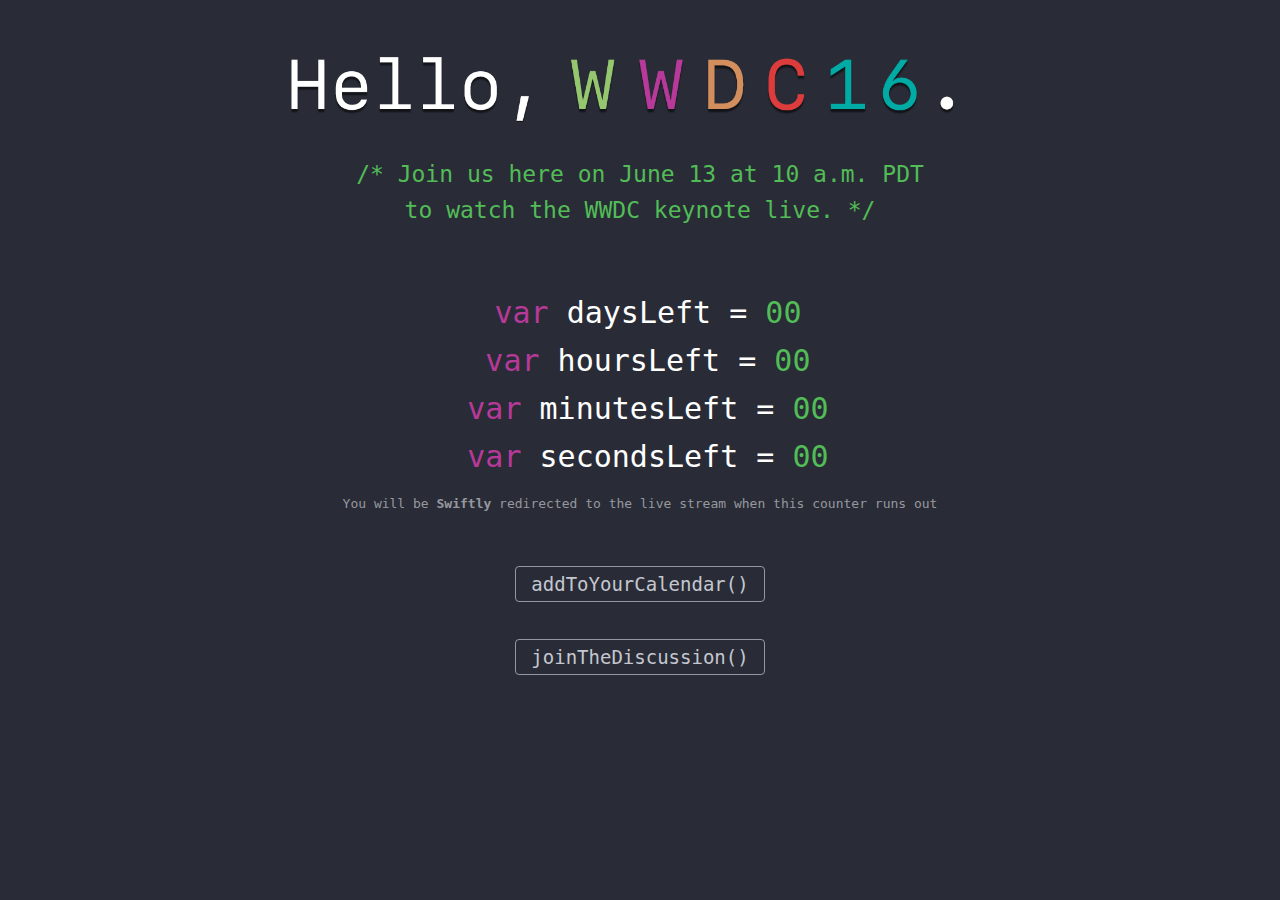
==== public/index.html @ 40a651a8 "cleanup" ====
<!DOCTYPE html>
<!--AppleTimer is not affiliated with, maintained by, or in any way officially connected with Apple, Inc. or any of its business units. Some images presented within this site are copyright © by Apple, Inc.-->

<html>

<head>
  <meta name="google-translate-customization" content="eafad8eba9ef29c-3343a4aba0c57573-gf6122eff8270bd4f-12"></meta>
  <meta name="apple-mobile-web-app-capable" content="yes"/>
  <meta name="apple-mobile-web-app-capable" content="yes">
  <meta name="viewport" content="initial-scale=1.0">
  <meta name="viewport" content="maximum-scale=1.0">
  <meta name="viewport" content="user-scalable=no">
  <meta name="viewport" content="width=device-width">
  <meta name="viewport" content="width=device-width, initial-scale=1, maximum-scale=1, user-scalable=0"/>
  <meta property="og:site_name" content="AppleTimer"/>
  <meta property="og:description" content="A beautiful countdown to track the days, hours, minutes, and seconds remaining until the next Apple event or product release! A creation brought to you by Efrain Ayllon Roa, Nick Pomes, and Timothy Reavis."/>
  <meta property="og:image" content="../img/AppleTimerFacebook.jpg"/>
  <meta name="apple-mobile-web-app-status-bar-style" content="black">
  <meta charset="utf-8">
  <meta http-equiv="X-UA-Compatible" content="IE=edge">
  <meta name="viewport" content="width=device-width, initial-scale=1">
  <meta name="description" content="A beautiful countdown to track the days, hours, minutes, and seconds remaining until the next Apple event or product release! A creation brought to you by Efrain Ayllon Roa, Nick Pomes, and Timothy Reavis.">
  <meta name="keywords" content="apple,iphone,ipad,countdown,wwdc,appletimer,applecountdown,new iphone,how many days are left until the iphone 6 comes out,nick pomes,efrain roa,timothy reavis,wwdctimer,keynote,event,announcement">
  <meta name="viewport" content="user-scalable=no, width=device-width">
  <link rel="stylesheet" type="text/css" href="style.css">
  <link rel="stylesheet" type="text/css" href="css/font-awesome.min.css">
  <script>
    (function(i,s,o,g,r,a,m){i['GoogleAnalyticsObject']=r;i[r]=i[r]||function(){
    (i[r].q=i[r].q||[]).push(arguments)},i[r].l=1*new Date();a=s.createElement(o),
    m=s.getElementsByTagName(o)[0];a.async=1;a.src=g;m.parentNode.insertBefore(a,m)
    })(window,document,'script','https://www.google-analytics.com/analytics.js','ga');

    ga('create', 'UA-79223031-1', 'auto');
    ga('send', 'pageview');

  </script>
  <title>WWDC16 Countdown</title>

</head>

<body id="main" class="base-swag">

  <div class="maincontentarea">
    <div class="wwdc">
      <div class="wwdc__marketingfoobar">

    </br>

    <center>
      <a class="unicorn7-link" href="http://developer.apple.com/wwdc/live">
        <img class="unicorn7-link" style="width:699px" src="hero_large_2x.png"></img>
      </a>
    </center>

  <center>
    <p>
      /* Join us here on June 13 at 10 a.m. PDT</br>
      to watch the WWDC keynote live. */</p>
      <br>
      <div class="at-countdown" id="at-countdown">

        <div class="at-col col1">
          <!--<span class="at-days-label"></span>-->
          <div class="space"></div>
          <span class="unicorn6" style="font-size:30px;">var
          </span>
          <span class="unicorn7" style="font-size:30px;">daysLeft =
          </span>
          <!--<span class="unicorn5">"</span>-->
          <span class="at-days" style="font-size:30px;"></span>
          <!--<span class="unicorn5">"</span>-->
        </div>
        <div class="at-col col2">
          <!--<span class="at-hours-label"></span>-->
          <div class="space"></div>
          <span class="unicorn6" style="font-size:30px;">var
          </span>
          <span class="unicorn7" style="font-size:30px;">hoursLeft =
          </span>
          <!--<span class="unicorn5">"</span>-->
          <span class="at-hours" style="font-size:30px;"></span>
          <!--<span class="unicorn5">"</span>-->
        </div>
        <div class="at-col col3">
          <!--<span class="at-minutes-label"></span>-->
          <div class="space"></div>
          <span class="unicorn6" style="font-size:30px;">var
          </span>
          <span class="unicorn7" style="font-size:30px;">minutesLeft =
          </span>
          <!--<span class="unicorn5">"</span>-->
          <span class="at-minutes" style="font-size:30px;">
            <!--</span><span class="unicorn5">"</span>-->
          </div>
          <div class="at-col col4">
            <!--<span class="at-seconds-label"></span>-->
            <div class="space"></div>
            <span class="unicorn6" style="font-size:30px;">var
            </span>
            <span class="unicorn7" style="font-size:30px;">secondsLeft =
            </span>
            <!--<span class="unicorn5">"</span>-->
            <span class="at-seconds" style="font-size:30px;">
              <!--</span><span class="unicorn5">"</span>-->
            </div>

            <p class="redirect-info">
              You will be <b>Swiftly</b> redirected to the live stream when this counter runs out
            </p>
            <br>

            <a class="add-to-cal" href="event.ics">
              <i class="fa fa-calendar" aria-hidden="true"></i>
              addToYourCalendar()
            </a>
            <br>
            <br>

            <a class="add-to-cal" href="http://apple-wwdc-2016.herokuapp.com">
              <i class="fa fa-slack" aria-hidden="true"></i>
              joinTheDiscussion()
            </a>
          </center>


        </div>


      </div>

      <script src="jquery-1.11.2.min.js"></script>
      <script src="jquery.appletimer.js"></script>

      <!-- Init Countdown plugin -->

      <script src="./main.js"></script>


    </body>
    </html>
---- public/style.css ----
.unicorn1{
  color:#52bc57;
}

a.add-to-cal{
  color: #c4c7d0;
  font-size: 19px;
  padding: 6px;
  border: solid 1px #96989f;
  border-radius: 4px;
  padding-left: 15px;
  padding-right: 15px;
  text-decoration: none;
  -moz-transition: all .2s ease-in;
  -o-transition: all .2s ease-in;
  -webkit-transition: all .2s ease-in;
  transition: all .2s ease-in;
}

a.add-to-cal:hover{
  color: #292C36;
  background-color: #96989f;

}


.join-slack{
  color: #c4c7d0;
  font-size: 14px;
}

.redirect-info{
  color: #96989f;
  font-size: 13px;
}

.unicorn2{
  color:#00aba4;
}

.unicorn3{
  color:#dc3b3b;
}

.unicorn4 {
  color:#8884c5;
}

.unicorn5{
  color:#d28e5d;
}

.unicorn6{
  color:#b73999;
}

.unicorn7 {
  color: #fff;
}

.unicorn7-link {
  color:white;
  cursor:pointer;
  max-width: 100%;


}
.unicorn7-link:hover {color:#dedede;cursor:pointer;}

.cursor {
  content: '';
  display:block;
  color:white;
  width: 1px;
  height: 70px;
  background-color: white;
  position:absolute;
  left: 933px;
  top: 145px;
  -moz-animation: 1s step-end blink infinite;
  -ms-animation: 1s step-end blink infinite;
  -o-animation: 1s step-end blink infinite;
  animation: 1s step-end blink infinite;
}

.apple {
  display:block;
  color:white;
  width: 1px;
  height: 1px;
  background-color: white;
  position:absolute;
  left: 157px;
  top: -6px;
  /*  -moz-animation: 1s step-end blink infinite;
  -ms-animation: 1s step-end blink infinite;
  -o-animation: 1s step-end blink infinite;
  animation: 1s step-end blink infinite;*/
}

.wsign {
  display:block;
  /*color:white;*/
  width: 1px;
  height: 1px;
  background-color: white;
  position:absolute;
  left: 2px;
  top: -1px;
  /*  -moz-animation: 1s step-end blink infinite;
  -ms-animation: 1s step-end blink infinite;
  -o-animation: 1s step-end blink infinite;
  animation: 1s step-end blink infinite;*/
}
.wsign2 {
  display:block;
  color:#b73999;
  width: 1px;
  height: 1px;
  background-color: white;
  position:absolute;
  left: 28px;
  top: -1px;
  /*  -moz-animation: 1s step-end blink infinite;
  -ms-animation: 1s step-end blink infinite;
  -o-animation: 1s step-end blink infinite;
  animation: 1s step-end blink infinite;*/
}
.dsign {
  display:block;
  color:#d28e5d;
  width: 1px;
  height: 1px;
  background-color: white;
  position:absolute;
  left: 54px;
  top: -1px;
  /*  -moz-animation: 1s step-end blink infinite;
  -ms-animation: 1s step-end blink infinite;
  -o-animation: 1s step-end blink infinite;
  animation: 1s step-end blink infinite;*/
}
.csign {
  display:block;
  color:#dc3b3b;
  width: 1px;
  height: 1px;
  background-color: white;
  position:absolute;
  left: 80px;
  top: -1px;
  /*  -moz-animation: 1s step-end blink infinite;
  -ms-animation: 1s step-end blink infinite;
  -o-animation: 1s step-end blink infinite;
  animation: 1s step-end blink infinite;*/
}
.onesign {
  display:block;
  color:#00aba4;
  width: 1px;
  height: 1px;
  background-color: white;
  position:absolute;
  left: 106px;
  top: -1px;
  /*  -moz-animation: 1s step-end blink infinite;
  -ms-animation: 1s step-end blink infinite;
  -o-animation: 1s step-end blink infinite;
  animation: 1s step-end blink infinite;*/
}
.sixsign {
  display:block;
  color:#00aba4;
  width: 1px;
  height: 1px;
  background-color: white;
  position:absolute;
  left: 132px;
  top: -1px;
  /*  -moz-animation: 1s step-end blink infinite;
  -ms-animation: 1s step-end blink infinite;
  -o-animation: 1s step-end blink infinite;
  animation: 1s step-end blink infinite;*/
}

.space {
  content: '';
  display:inline-block;
  color:#292c36;
  width: 2px;
  height: 1px;
  opacity:0;
  background-color: white;
  position:inline-block;
}

.topspace {
  content: '';
  display:block;
  color:#292c36;
  width: 0px;
  height: 0px;
  margin-top:0.3em;
  opacity:0;
  background-color: white;
  position:block;
}

.blinking-cursor {
  height:3em;
}

@-webkit-keyframes blink {
  0% { opacity: 0;}
  50% { opacity: 1; }
  100% { opacity: 0; }
}

@-moz-keyframes blink {
  0% { opacity: 0;}
  50% { opacity: 1; }
  100% { opacity: 0; }
}

@-ms-keyframes blink {
  0% { opacity: 0;}
  50% { opacity: 1; }
  100% { opacity: 0; }
}

@-o-keyframes blink {
  0% { opacity: 0;}
  50% { opacity: 1; }
  100% { opacity: 0; }
}

@keyframes blink {
  0% { opacity: 0;}
  50% { opacity: 1; }
  100% { opacity: 0; }
}


.unicorn8{color: #94c66e}

body {
  background-color: #292c36;
  color: #52bc57;
  /*margin: 2em 22px;*/
  font-family: 'Roboto Mono', monospace;
  font-size: 23px;
  line-height: 1.6;

  -webkit-font-smoothing: antialiased;
  -moz-osx-font-smoothing: grayscale;
}



.wwdc__marketingfoobar {
  /*	margin-bottom: 80px;*/
  color: map-get($colors, 'unicorn8');
}
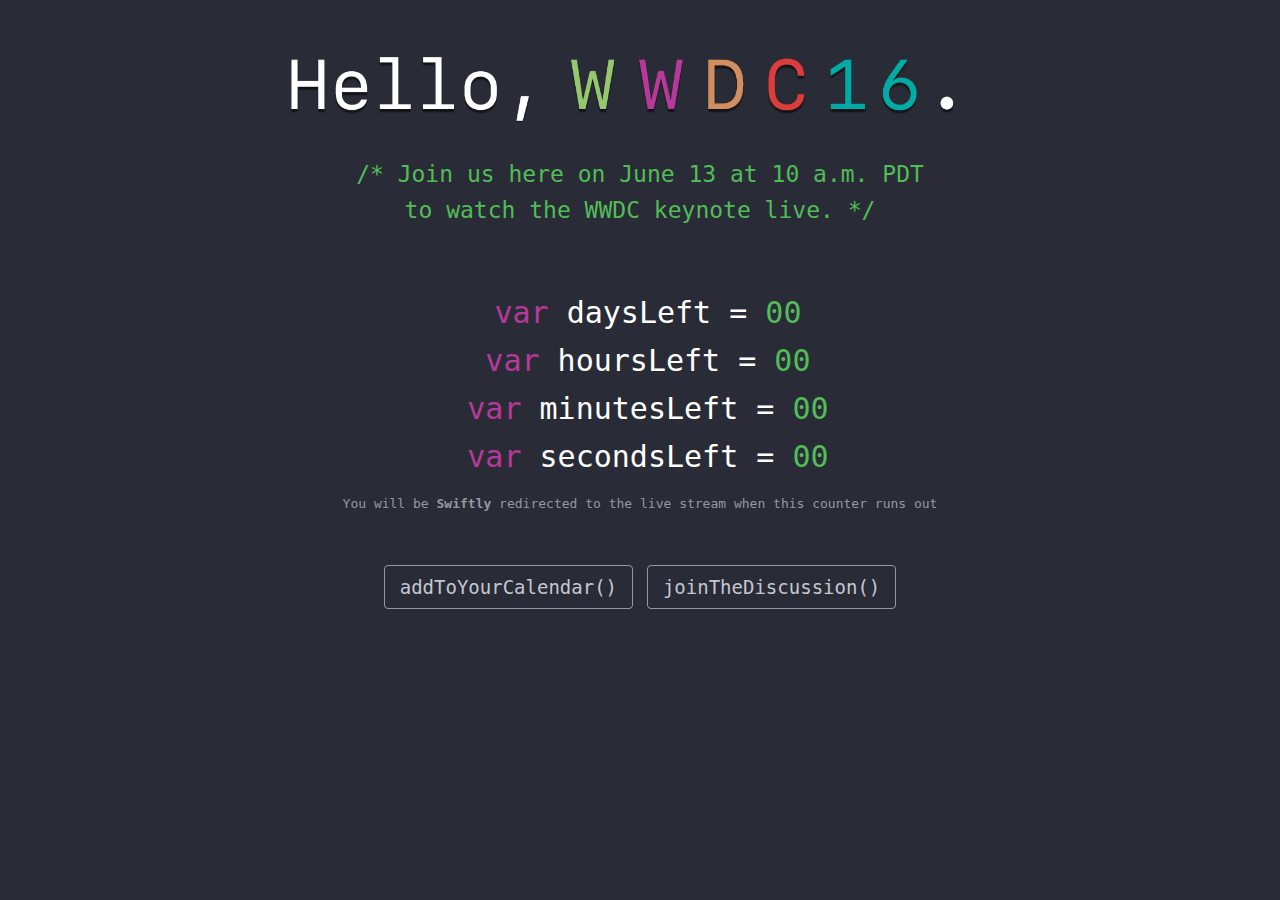
==== commit 0e1eadfa: "cleanup" ====
--- a/public/index.html
+++ b/public/index.html
@@ -113,8 +113,7 @@
               <i class="fa fa-calendar" aria-hidden="true"></i>
               addToYourCalendar()
             </a>
-            <br>
-            <br>
+
 
             <a class="add-to-cal" href="http://apple-wwdc-2016.herokuapp.com">
               <i class="fa fa-slack" aria-hidden="true"></i>
@@ -128,6 +127,22 @@
 
       </div>
 
+      <footer>
+
+        <a href="https://github.com/avatsaev/wwdc16-countdown">
+          <i class="fa fa-github" aria-hidden="true"></i>
+        </a>
+
+        <a href="https://twitter.com/avatsaev">
+          <i class="fa fa-twitter" aria-hidden="true"></i>
+        </a>
+
+
+
+      </footer>
+
+
+
       <script src="jquery-1.11.2.min.js"></script>
       <script src="jquery.appletimer.js"></script>
 
--- a/public/style.css
+++ b/public/style.css
@@ -1,5 +1,18 @@
 .unicorn1{
   color:#52bc57;
+}
+
+footer{
+  position: absolute;
+  bottom: 0;
+  width: 100%;
+}
+
+footer a{
+  color: #96989f;
+  font-size: 19px;
+  text-decoration: none;
+  text-shadow: 0px 1px 1px black;
 }
 
 a.add-to-cal{
@@ -15,6 +28,9 @@
   -o-transition: all .2s ease-in;
   -webkit-transition: all .2s ease-in;
   transition: all .2s ease-in;
+  display: inline-block;
+  margin-bottom: 10px;
+
 }
 
 a.add-to-cal:hover{
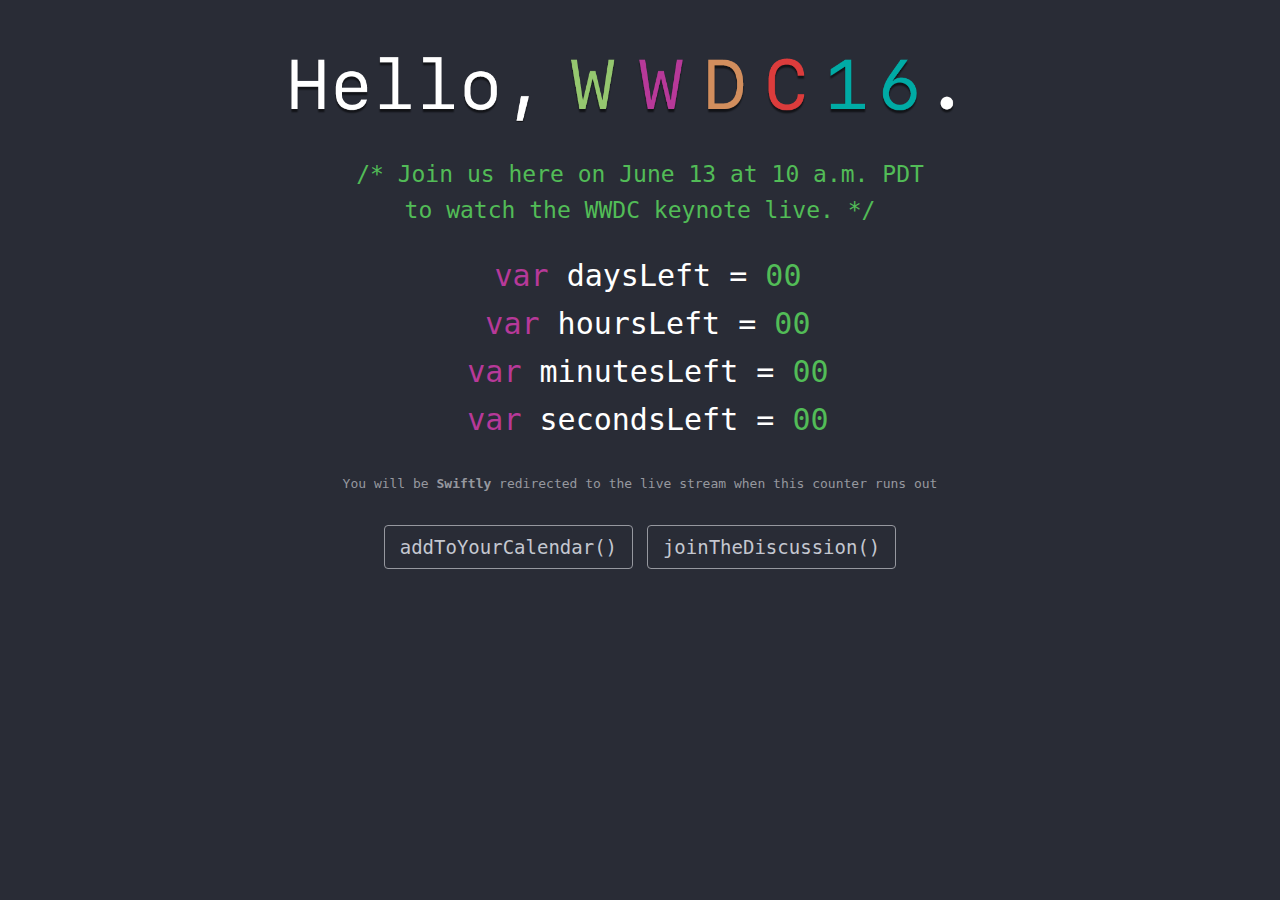
==== commit d5bce978: "cleanup" ====
--- a/public/index.html
+++ b/public/index.html
@@ -56,7 +56,7 @@
     <p>
       /* Join us here on June 13 at 10 a.m. PDT</br>
       to watch the WWDC keynote live. */</p>
-      <br>
+      
       <div class="at-countdown" id="at-countdown">
 
         <div class="at-col col1">
@@ -107,7 +107,7 @@
             <p class="redirect-info">
               You will be <b>Swiftly</b> redirected to the live stream when this counter runs out
             </p>
-            <br>
+
 
             <a class="add-to-cal" href="event.ics">
               <i class="fa fa-calendar" aria-hidden="true"></i>
--- a/public/style.css
+++ b/public/style.css
@@ -48,6 +48,8 @@
 .redirect-info{
   color: #96989f;
   font-size: 13px;
+  margin-bottom: 30px;
+  margin-top: 30px;
 }
 
 .unicorn2{
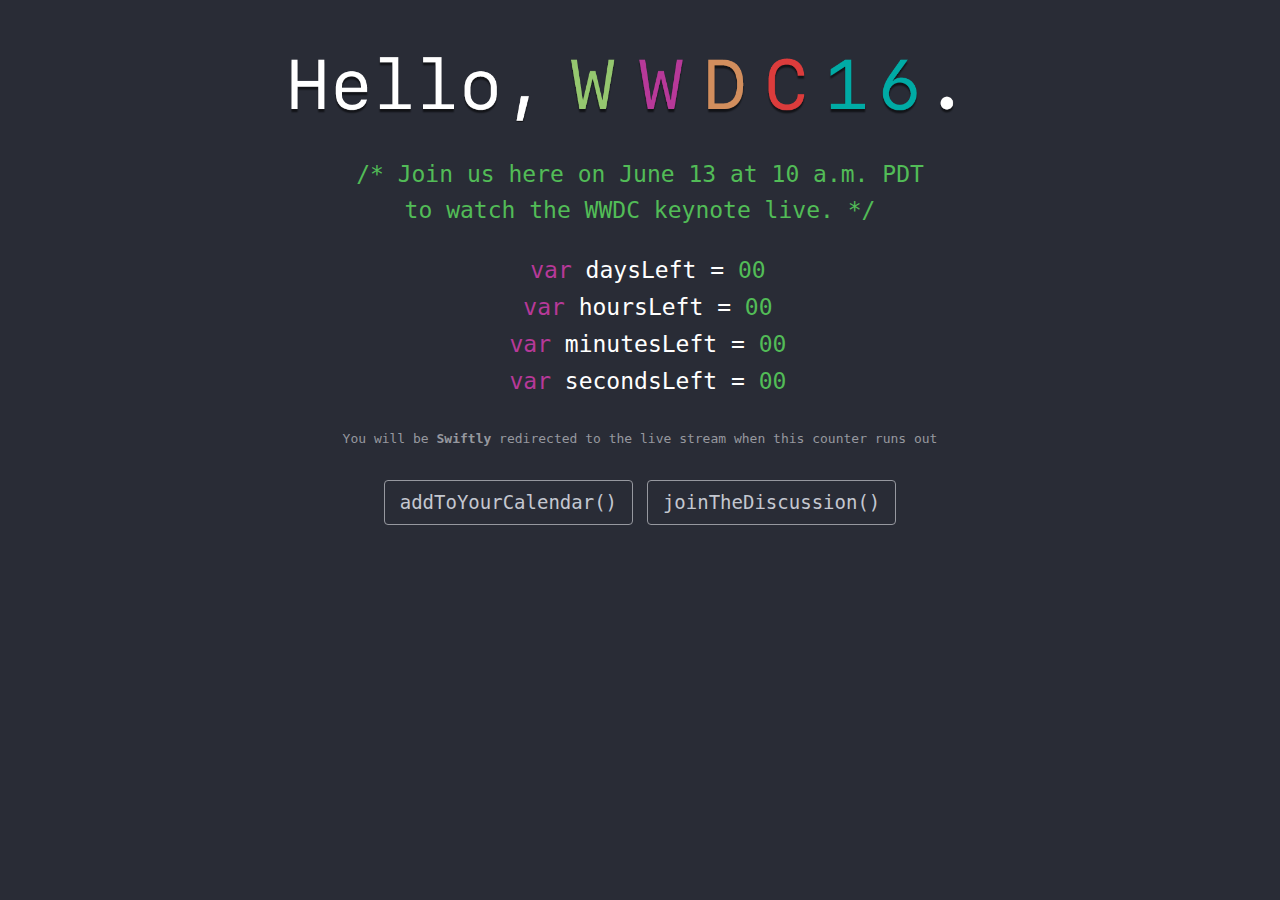
==== commit 2e6140f2: "target blank" ====
--- a/public/index.html
+++ b/public/index.html
@@ -40,116 +40,127 @@
 
 <body id="main" class="base-swag">
 
-  <div class="maincontentarea">
-    <div class="wwdc">
-      <div class="wwdc__marketingfoobar">
 
-    </br>
+  <div id="container">
+
+    <div class="maincontentarea">
+      <div class="wwdc">
+        <div class="wwdc__marketingfoobar">
+
+      </br>
+
+      <center>
+        <a class="unicorn7-link" href="http://developer.apple.com/wwdc/live">
+          <img class="unicorn7-link" style="width:699px" src="hero_large_2x.png"></img>
+        </a>
+      </center>
 
     <center>
-      <a class="unicorn7-link" href="http://developer.apple.com/wwdc/live">
-        <img class="unicorn7-link" style="width:699px" src="hero_large_2x.png"></img>
-      </a>
-    </center>
+      <p class="comment">
+        /* Join us here on June 13 at 10 a.m. PDT</br>
+        to watch the WWDC keynote live. */</p>
 
-  <center>
-    <p>
-      /* Join us here on June 13 at 10 a.m. PDT</br>
-      to watch the WWDC keynote live. */</p>
-      
-      <div class="at-countdown" id="at-countdown">
+        <div class="at-countdown" id="at-countdown">
 
-        <div class="at-col col1">
-          <!--<span class="at-days-label"></span>-->
-          <div class="space"></div>
-          <span class="unicorn6" style="font-size:30px;">var
-          </span>
-          <span class="unicorn7" style="font-size:30px;">daysLeft =
-          </span>
-          <!--<span class="unicorn5">"</span>-->
-          <span class="at-days" style="font-size:30px;"></span>
-          <!--<span class="unicorn5">"</span>-->
-        </div>
-        <div class="at-col col2">
-          <!--<span class="at-hours-label"></span>-->
-          <div class="space"></div>
-          <span class="unicorn6" style="font-size:30px;">var
-          </span>
-          <span class="unicorn7" style="font-size:30px;">hoursLeft =
-          </span>
-          <!--<span class="unicorn5">"</span>-->
-          <span class="at-hours" style="font-size:30px;"></span>
-          <!--<span class="unicorn5">"</span>-->
-        </div>
-        <div class="at-col col3">
-          <!--<span class="at-minutes-label"></span>-->
-          <div class="space"></div>
-          <span class="unicorn6" style="font-size:30px;">var
-          </span>
-          <span class="unicorn7" style="font-size:30px;">minutesLeft =
-          </span>
-          <!--<span class="unicorn5">"</span>-->
-          <span class="at-minutes" style="font-size:30px;">
-            <!--</span><span class="unicorn5">"</span>-->
-          </div>
-          <div class="at-col col4">
-            <!--<span class="at-seconds-label"></span>-->
+          <div class="at-col col1">
+            <!--<span class="at-days-label"></span>-->
             <div class="space"></div>
-            <span class="unicorn6" style="font-size:30px;">var
+            <span class="unicorn6" >var
             </span>
-            <span class="unicorn7" style="font-size:30px;">secondsLeft =
+            <span class="unicorn7" >daysLeft =
             </span>
             <!--<span class="unicorn5">"</span>-->
-            <span class="at-seconds" style="font-size:30px;">
+            <span class="at-days" ></span>
+            <!--<span class="unicorn5">"</span>-->
+          </div>
+          <div class="at-col col2">
+            <!--<span class="at-hours-label"></span>-->
+            <div class="space"></div>
+            <span class="unicorn6" >var
+            </span>
+            <span class="unicorn7" >hoursLeft =
+            </span>
+            <!--<span class="unicorn5">"</span>-->
+            <span class="at-hours" ></span>
+            <!--<span class="unicorn5">"</span>-->
+          </div>
+          <div class="at-col col3">
+            <!--<span class="at-minutes-label"></span>-->
+            <div class="space"></div>
+            <span class="unicorn6" >var
+            </span>
+            <span class="unicorn7" >minutesLeft =
+            </span>
+            <!--<span class="unicorn5">"</span>-->
+            <span class="at-minutes" >
               <!--</span><span class="unicorn5">"</span>-->
             </div>
+            <div class="at-col col4">
+              <!--<span class="at-seconds-label"></span>-->
+              <div class="space"></div>
+              <span class="unicorn6" >var
+              </span>
+              <span class="unicorn7" >secondsLeft =
+              </span>
+              <!--<span class="unicorn5">"</span>-->
+              <span class="at-seconds" >
+                <!--</span><span class="unicorn5">"</span>-->
+              </div>
 
-            <p class="redirect-info">
-              You will be <b>Swiftly</b> redirected to the live stream when this counter runs out
-            </p>
+              <p class="redirect-info">
+                You will be <b>Swiftly</b> redirected to the live stream when this counter runs out
+              </p>
 
 
-            <a class="add-to-cal" href="event.ics">
-              <i class="fa fa-calendar" aria-hidden="true"></i>
-              addToYourCalendar()
-            </a>
+              <a class="add-to-cal" href="event.ics">
+                <i class="fa fa-calendar" aria-hidden="true"></i>
+                addToYourCalendar()
+              </a>
 
 
-            <a class="add-to-cal" href="http://apple-wwdc-2016.herokuapp.com">
-              <i class="fa fa-slack" aria-hidden="true"></i>
-              joinTheDiscussion()
-            </a>
-          </center>
+              <a style="margin-bottom:60px" class="add-to-cal" href="http://apple-wwdc-2016.herokuapp.com">
+                <i class="fa fa-slack" aria-hidden="true"></i>
+                joinTheDiscussion()
+              </a>
+            </center>
+
+
+          </div>
 
 
         </div>
 
 
-      </div>
-
-      <footer>
-
-        <a href="https://github.com/avatsaev/wwdc16-countdown">
-          <i class="fa fa-github" aria-hidden="true"></i>
-        </a>
-
-        <a href="https://twitter.com/avatsaev">
-          <i class="fa fa-twitter" aria-hidden="true"></i>
-        </a>
 
 
 
-      </footer>
+
+
+  </div>
+
+  <div id="footer">
+
+    <a target="_blank" href="https://github.com/avatsaev/wwdc16-countdown">
+      <i class="fa fa-github" aria-hidden="true"></i>
+    </a>
+
+    <a target="_blank" href="https://twitter.com/avatsaev">
+      <i class="fa fa-twitter" aria-hidden="true"></i>
+    </a>
 
 
 
-      <script src="jquery-1.11.2.min.js"></script>
-      <script src="jquery.appletimer.js"></script>
-
-      <!-- Init Countdown plugin -->
-
-      <script src="./main.js"></script>
+  </div>
 
 
-    </body>
-    </html>
+
+  <script src="jquery-1.11.2.min.js"></script>
+  <script src="jquery.appletimer.js"></script>
+
+  <!-- Init Countdown plugin -->
+
+  <script src="./main.js"></script>
+
+
+  </body>
+</html>
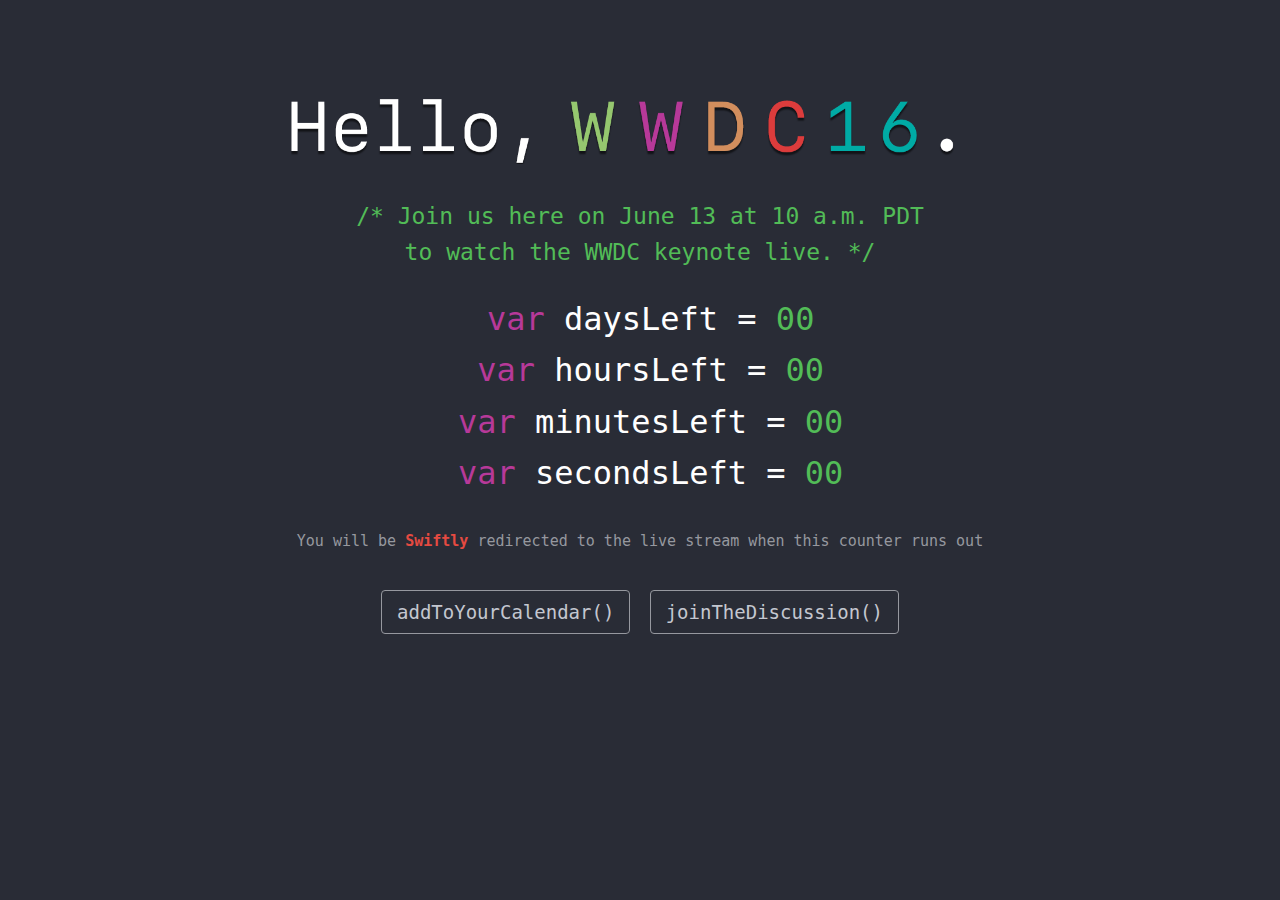
==== commit fe62f418: "colors" ====
--- a/public/index.html
+++ b/public/index.html
@@ -108,7 +108,7 @@
               </div>
 
               <p class="redirect-info">
-                You will be <b>Swiftly</b> redirected to the live stream when this counter runs out
+                You will be <b style="color: #E54A41">Swiftly</b> redirected to the live stream when this counter runs out
               </p>
 
 
@@ -118,7 +118,7 @@
               </a>
 
 
-              <a style="margin-bottom:60px" class="add-to-cal" href="http://apple-wwdc-2016.herokuapp.com">
+              <a style="margin-bottom:60px" target="_blank" class="add-to-cal" href="http://apple-wwdc-2016.herokuapp.com">
                 <i class="fa fa-slack" aria-hidden="true"></i>
                 joinTheDiscussion()
               </a>
--- a/public/style.css
+++ b/public/style.css
@@ -2,13 +2,16 @@
   color:#52bc57;
 }
 
-footer{
+#footer{
   position: absolute;
+  right: 0;
   bottom: 0;
-  width: 100%;
-}
-
-footer a{
+  left: 0;
+
+  text-align: center;
+}
+
+#footer a{
   color: #96989f;
   font-size: 19px;
   text-decoration: none;
@@ -47,9 +50,8 @@
 
 .redirect-info{
   color: #96989f;
-  font-size: 13px;
-  margin-bottom: 30px;
-  margin-top: 30px;
+  font-size: 15px;
+  margin: 30px 10px;
 }
 
 .unicorn2{
@@ -80,6 +82,7 @@
   color:white;
   cursor:pointer;
   max-width: 100%;
+  margin-top: 50px;
 
 
 }
@@ -261,16 +264,27 @@
 
 .unicorn8{color: #94c66e}
 
+html {
+  height: 100%;
+  box-sizing: border-box;
+}
+
 body {
+
+  position: relative;
+  margin: 0;
+  min-height: 100%;
+
   background-color: #292c36;
   color: #52bc57;
   /*margin: 2em 22px;*/
   font-family: 'Roboto Mono', monospace;
   font-size: 23px;
   line-height: 1.6;
-
+  height: 100%;
   -webkit-font-smoothing: antialiased;
   -moz-osx-font-smoothing: grayscale;
+
 }
 
 
@@ -279,3 +293,36 @@
   /*	margin-bottom: 80px;*/
   color: map-get($colors, 'unicorn8');
 }
+
+#container {
+   min-height:100%;
+   width: 100%;
+   position:relative;
+}
+
+
+@media screen and (min-width: 320px) and (max-width: 414px) {
+    .at-countdown{
+      font-size: 25px !important;
+    }
+
+    .comment{
+      font-size: 20px !important;
+      margin-left: 5px;
+      margin-right: 5px;
+    }
+
+    .redirect-info{
+      font-size: 14px;
+      margin: 30px 10px;
+    }
+
+    .unicorn7-link {
+      margin-top: 0px;
+    }
+}
+
+
+.at-countdown{
+  font-size: 32px;
+}
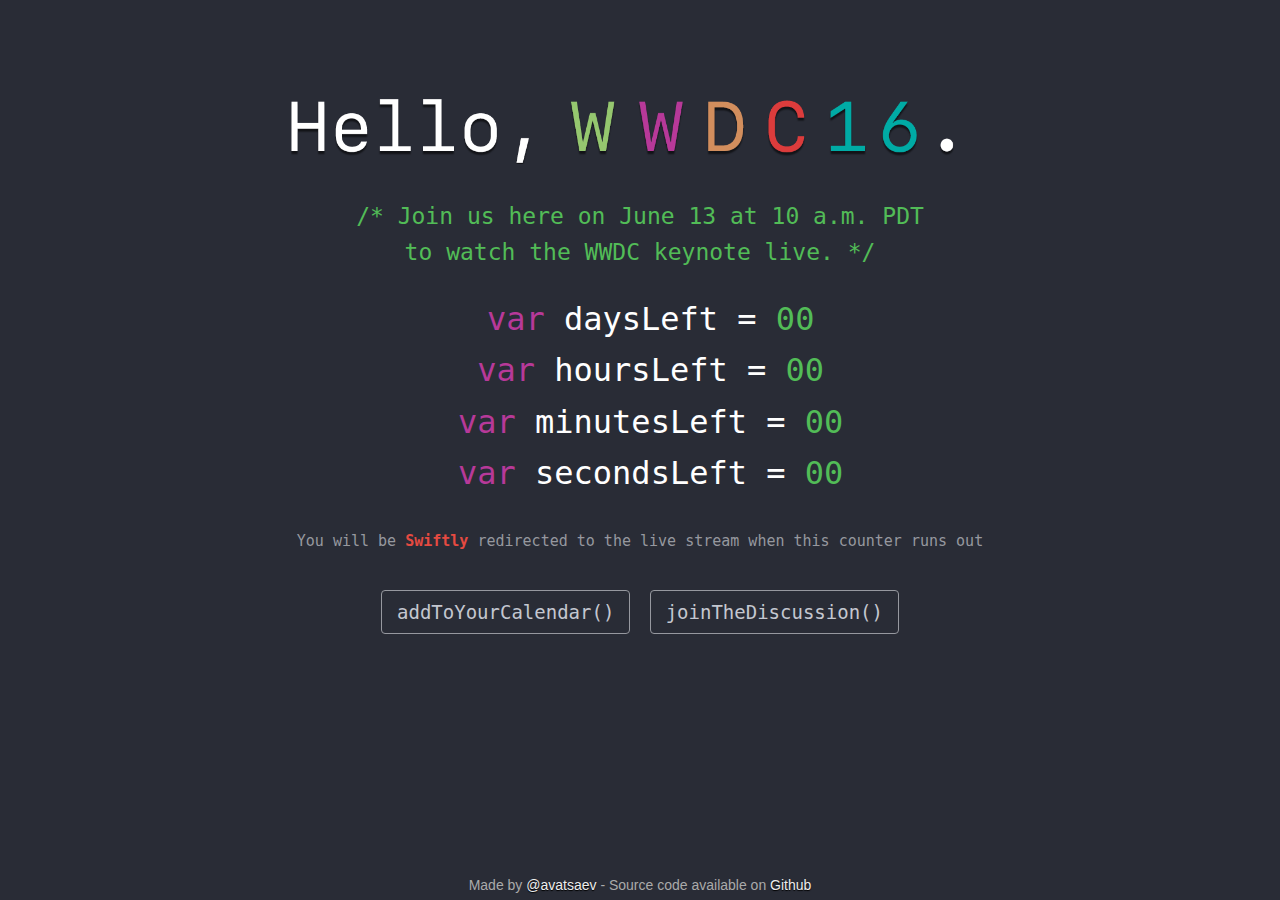
==== commit 39b57c1a: "footer" ====
--- a/public/index.html
+++ b/public/index.html
@@ -118,7 +118,7 @@
               </a>
 
 
-              <a style="margin-bottom:60px" target="_blank" class="add-to-cal" href="http://apple-wwdc-2016.herokuapp.com">
+              <a style="margin-bottom:90px" target="_blank" class="add-to-cal" href="http://apple-wwdc-2016.herokuapp.com">
                 <i class="fa fa-slack" aria-hidden="true"></i>
                 joinTheDiscussion()
               </a>
@@ -139,14 +139,23 @@
   </div>
 
   <div id="footer">
+    <span>Made by </span>
+
+    <a target="_blank" href="https://twitter.com/avatsaev">
+
+      <i class="fa fa-twitter" aria-hidden="true"></i>
+      @avatsaev
+    </a>
+    <span> -  Source code available on </span>
 
     <a target="_blank" href="https://github.com/avatsaev/wwdc16-countdown">
       <i class="fa fa-github" aria-hidden="true"></i>
+
+      Github
     </a>
 
-    <a target="_blank" href="https://twitter.com/avatsaev">
-      <i class="fa fa-twitter" aria-hidden="true"></i>
-    </a>
+
+
 
 
 
--- a/public/style.css
+++ b/public/style.css
@@ -7,13 +7,18 @@
   right: 0;
   bottom: 0;
   left: 0;
-
+  color: #aaa;
+  font-size: 14px;
   text-align: center;
+  font-family: 'Myriad Set Pro', 'Helvetica Neue', Helvetica, Arial, sans-serif;
+  padding-bottom: 4px;
+  padding-left: 5px;
+  padding-right: 5px;
 }
 
 #footer a{
-  color: #96989f;
-  font-size: 19px;
+  color: #eee;
+  font-size: 14px;
   text-decoration: none;
   text-shadow: 0px 1px 1px black;
 }
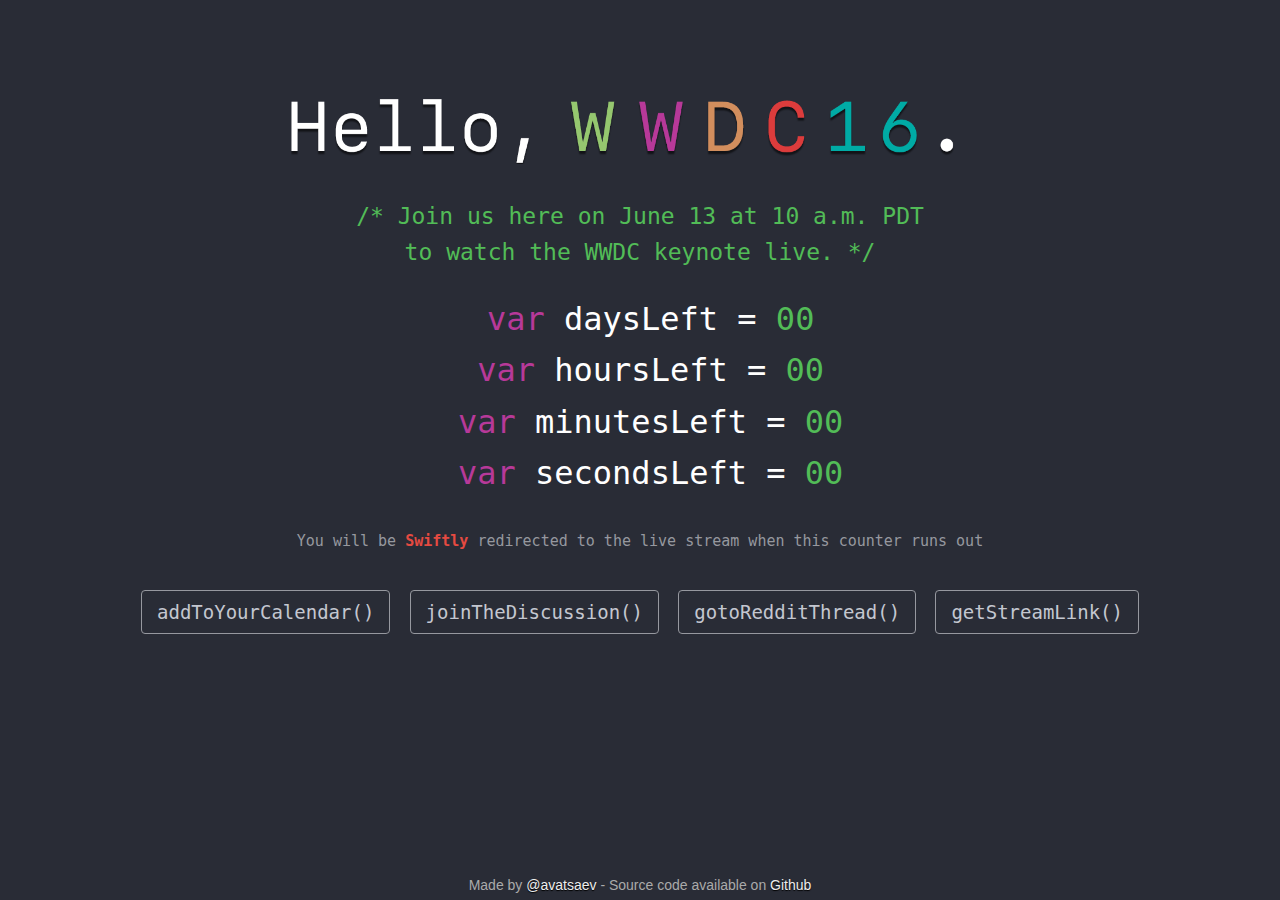
==== commit 55991385: "fixed auto build" ====
--- a/public/index.html
+++ b/public/index.html
@@ -118,10 +118,23 @@
               </a>
 
 
-              <a style="margin-bottom:90px" target="_blank" class="add-to-cal" href="http://apple-wwdc-2016.herokuapp.com">
+              <a target="_blank" class="add-to-cal" href="http://apple-wwdc-2016.herokuapp.com">
                 <i class="fa fa-slack" aria-hidden="true"></i>
                 joinTheDiscussion()
               </a>
+
+              <a target="_blank" class="add-to-cal" href="https://www.reddit.com/r/apple/comments/4nvv1g/wwdc_2016_preevent_megathread/">
+                <i class="fa fa-reddit-alien" aria-hidden="true"></i>
+                gotoRedditThread()
+              </a>
+
+
+              <a target="_blank" class="add-to-cal" onclick="alert('http://p.events-delivery.apple.com.edgesuite.net/15pijbnaefvpoijbaefvpihb06/m3u8/atv_mvp.m3u8')">
+                <i class="fa fa-video-camera" aria-hidden="true"></i>
+                getStreamLink()
+              </a>
+
+              <div style="height: 80px; width: 100%;display:block" ><div>
             </center>
 
 
@@ -156,9 +169,6 @@
 
 
 
-
-
-
   </div>
 
 
--- a/public/style.css
+++ b/public/style.css
@@ -21,6 +21,7 @@
   font-size: 14px;
   text-decoration: none;
   text-shadow: 0px 1px 1px black;
+  cursor: pointer;
 }
 
 a.add-to-cal{
@@ -38,7 +39,7 @@
   transition: all .2s ease-in;
   display: inline-block;
   margin-bottom: 10px;
-
+  cursor: pointer;
 }
 
 a.add-to-cal:hover{
